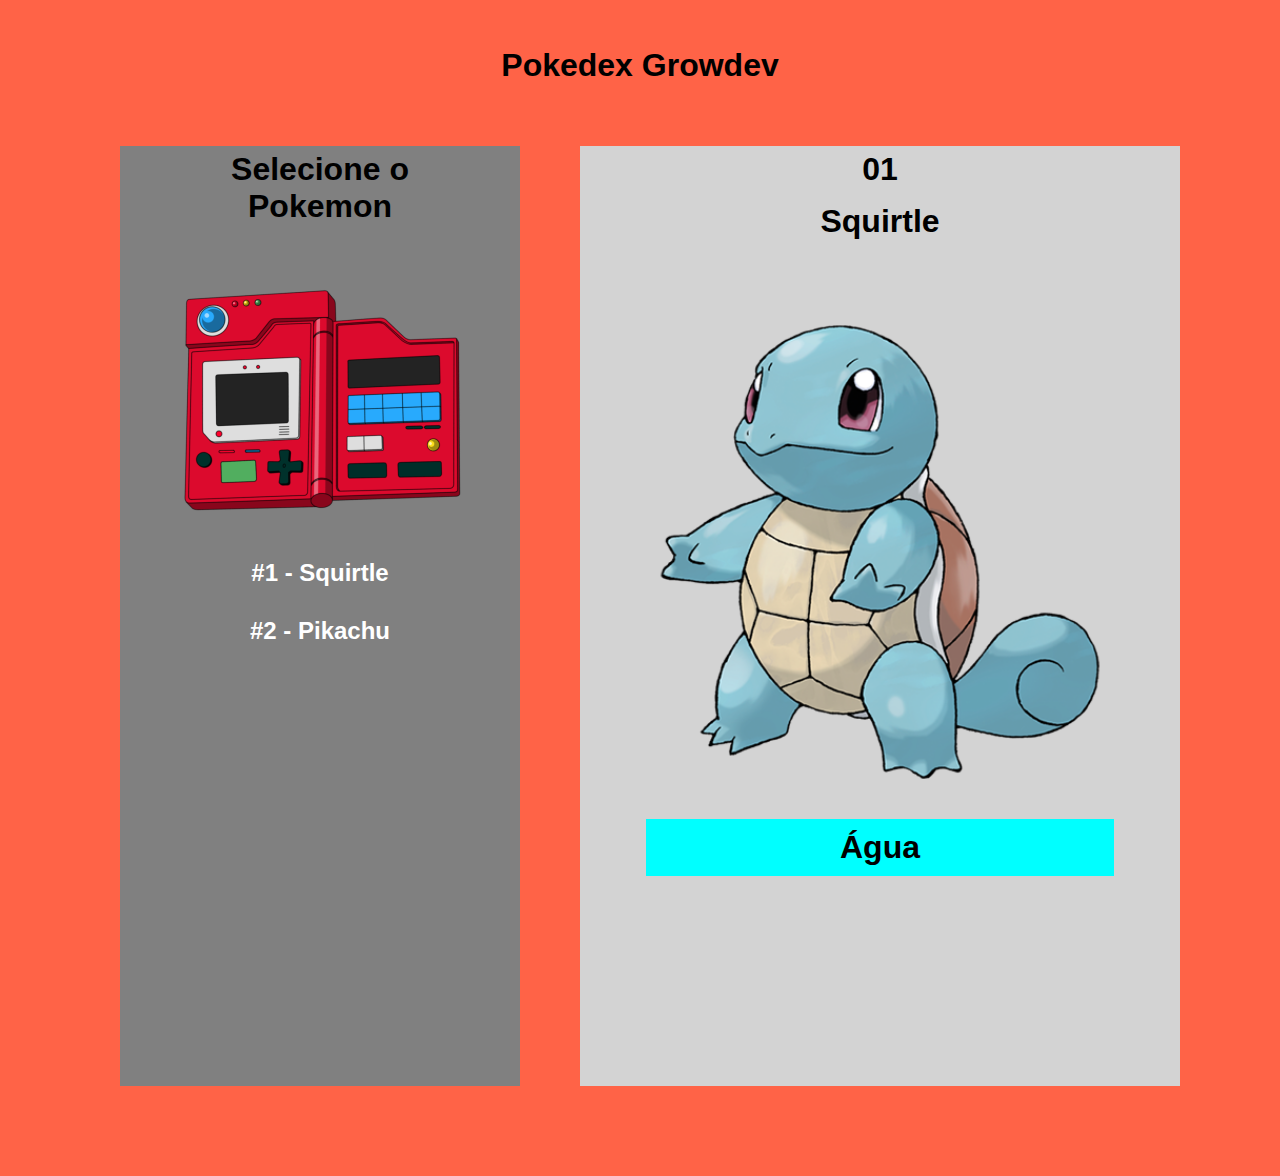
==== index.html @ 1bd3f3ea "atividade prática Growdev" ====
<!DOCTYPE html>
<html lang="en">
  <head>
    <meta charset="UTF-8" />
    <meta http-equiv="X-UA-Compatible" content="IE=edge" />
    <link rel="stylesheet" href="./style.css" />
    <meta name="viewport" content="width=device-width, initial-scale=1.0" />
    <title>Squirtle</title>
  </head>

  <body>
    <header>
      <h1>Pokedex Growdev</h1>
    </header>
    <main class="container">
      <div class="esquerda">
        <h1>Selecione o Pokemon</h1>
        <img src="./images/pokedex.png" />
        <a class="linkAzul" href="./index.html"><h2>#1 - Squirtle</h2></a>
        <a class="linkAmarelo" href="./index2.html"><h2>#2 - Pikachu</h2></a>
      </div>
      <div class="direita">
        <h1>01</h1>
        <h1>Squirtle</h1>
        <img class="image1" src="./images/squirtle.png" />
        <h1 id="tipoAzul">Água</h1>
      </div>
    </main>
  </body>
</html>
---- style.css ----
* {
  margin: 30px;
  padding: 0px;
  font-family: Arial, Helvetica, sans-serif;
}

header {
  margin-top: 32px;
}

h1 {
  text-align: center;
  margin-top: -15px;
}

body {
  background-color: tomato;
}

a {
  text-decoration: none;
  color: white;
  margin: -15px;
}

.linkAzul:hover {
  color: blue;
}

.linkAmarelo:hover {
  color: yellow;
}

main {
  margin-top: 32px;
  display: flex;
  justify-content: space-evenly;
  align-items: center;
}

.esquerda {
  padding: 20px;
  width: 700px;
  height: 900px;
  background-color: gray;
  /* justify-content: center; */
  display: flex;
  flex-direction: column;
  text-align: center;
}

.direita {
  padding: 20px;
  width: 700px;
  height: 900px;
  background-color: lightgray;
  align-items: center;
  display: flex;
  flex-direction: column;
  text-align: center;
  /* justify-content: space-evenly; */
}

.image1 {
  width: 500px;
  margin-top: 32px;
  margin-bottom: 32px;
}

#tipoAzul {
  background-color: aqua;
  width: 80%;
  padding: 10px;
}

#tipoAmarelo {
  background-color: yellow;
  width: 80%;
  padding: 10px;
}
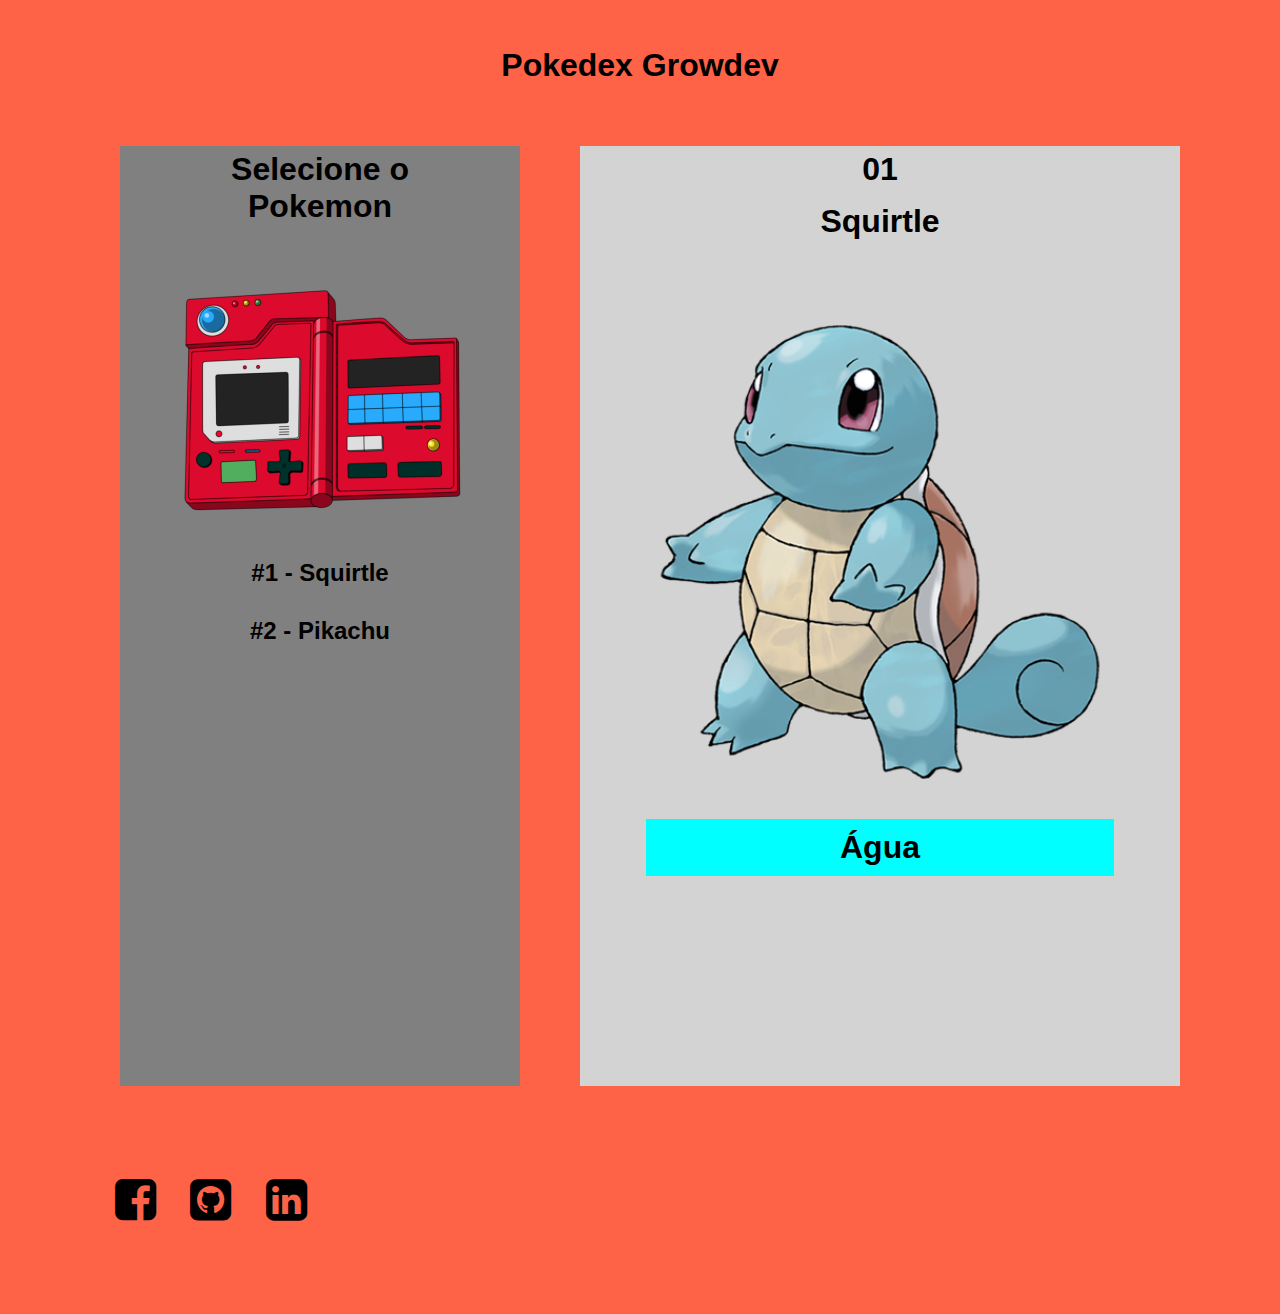
==== commit ba8dc579: "links" ====
--- a/index.html
+++ b/index.html
@@ -4,6 +4,10 @@
     <meta charset="UTF-8" />
     <meta http-equiv="X-UA-Compatible" content="IE=edge" />
     <link rel="stylesheet" href="./style.css" />
+    <link
+      rel="stylesheet"
+      href="https://cdnjs.cloudflare.com/ajax/libs/font-awesome/4.7.0/css/font-awesome.min.css"
+    />
     <meta name="viewport" content="width=device-width, initial-scale=1.0" />
     <title>Squirtle</title>
   </head>
@@ -26,5 +30,16 @@
         <h1 id="tipoAzul">Água</h1>
       </div>
     </main>
+    <div class="icones">
+      <a href="https://www.facebook.com/profile.php?id=100006603587354"
+        ><i class="fa fa-facebook-square fa-3x"></i
+      ></a>
+      <a href="https://github.com/erik-tavares"
+        ><i class="fa fa-github-square fa-3x esp"></i
+      ></a>
+      <a href="https://www.linkedin.com/in/erik-gabriel-7024431b7/"
+        ><i class="fa fa-linkedin-square fa-3x esp"></i
+      ></a>
+    </div>
   </body>
 </html>
--- a/style.css
+++ b/style.css
@@ -78,3 +78,15 @@
   width: 80%;
   padding: 10px;
 }
+
+a:-webkit-any-link {
+  color: -webkit-link;
+  cursor: pointer;
+  text-decoration: none;
+  color: black;
+}
+
+.icones {
+  padding-left: 40px;
+  margin: 0px;
+}
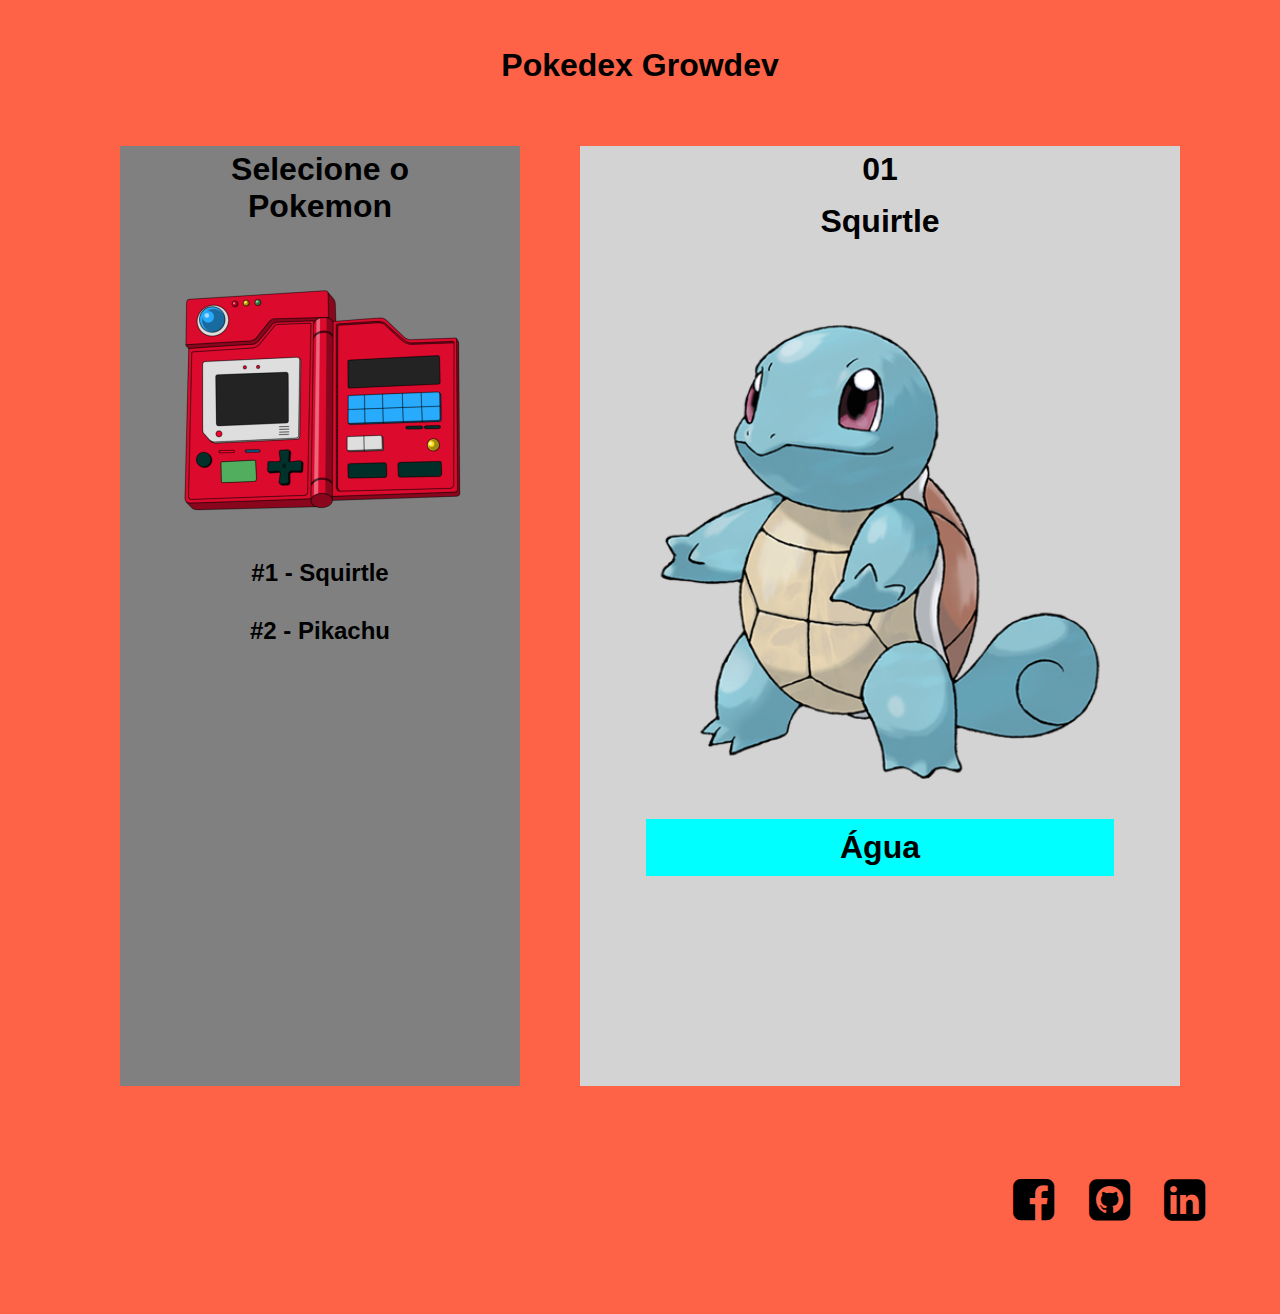
==== commit 78e2db6c: "alinhamento" ====
--- a/index.html
+++ b/index.html
@@ -30,7 +30,7 @@
         <h1 id="tipoAzul">Água</h1>
       </div>
     </main>
-    <div class="icones">
+    <div class="icones" align="end">
       <a href="https://www.facebook.com/profile.php?id=100006603587354"
         ><i class="fa fa-facebook-square fa-3x"></i
       ></a>
